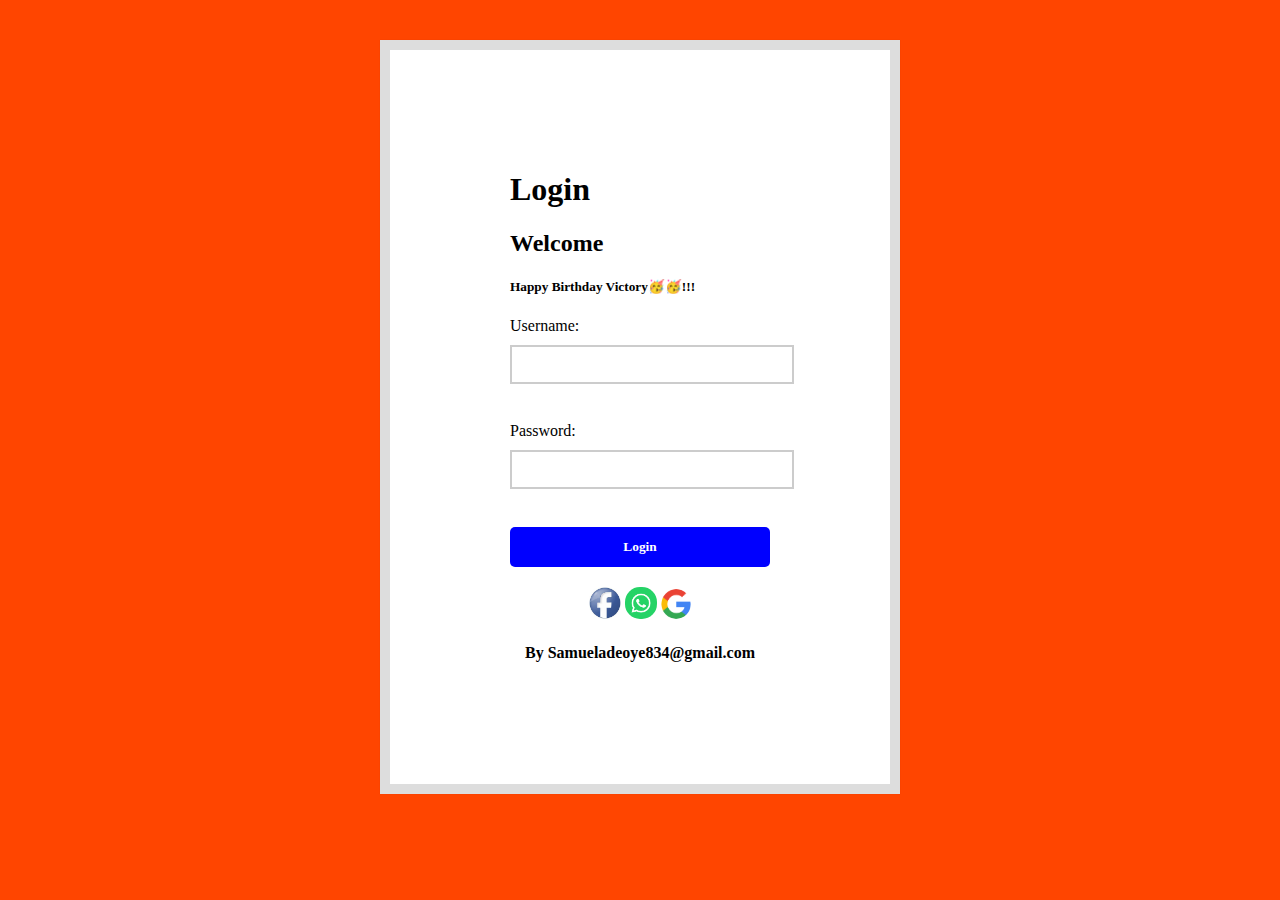
==== Present For Victory/Index2.html @ 6691469b "Add files via upload" ====
<!DOCTYPE html>
<html lang="en">
<head>
    <meta charset="UTF-8">
    <meta name="viewport" content="width=device-width, initial-scale=1.0">
    <title>Login Page</title>
    <link rel="stylesheet" href="style2.css">
</head>
<body>
    <div class="container">
        <div class="login-form">
            <h1>Login</h1>
            <h2>Welcome</h2>
            <h5>Happy Birthday Victory🥳🥳!!!</h5>
            <form>
                <label for="username">Username:</label>
                <input type="text" id="username" name="username"><br><br>
                <label for="password">Password:</label>
                <input type="password" id="password" name="password"><br><br>
                <input type="submit" value="Login">
            </form>
            <p id="error-message"></p>
        </div>
        <div class="ay">
            <center><a href="https://web.facebook.com/profile.php?id=100080208746776"><img style="border-radius:10px;" width="32px" height="32px" src="images/download (1).jpg"></a>
                <a href="https://wa.me/2347045247679"><img style="border-radius:15px;" width="32px" height="32px" src="images/downloads"></a> 
                <a href="https://Samueladeoye834@gmail.com"><img style="border-radius:15px;" width="30px" height="30px" src="images/google.png"></a>
                <p><h4>By Samueladeoye834@gmail.com</h4></p>
            </center>
        </div>
    </div>

    <script src="script2.js"></script>
</body>
</html>
---- Present For Victory/style2.css ----
body {
    font-family:cursive;
    background-color:orangered;
}

.container {
    max-width: 300px;
    margin: 40px auto;
    padding: 100px;
    background-color: #fff;
    border: 10px solid #ddd;
    box-shadow: 0 0 1px rgba(0, 0, 0, 0.1);
}

.login-form {
    margin: 20px;
}

label {
    display: block;
    margin-bottom: 10px;
}

input[type="text"], input[type="password"] {
    width: 100%;
    height:100%;
    margin-bottom: 20px;
    padding: 10px;
    border: 2px solid #ccc;
}

input[type="submit"] {
    width: 100%;
    height: 40px;
    background-color:blue;
    color: #fff;
    font-weight:800;
    font-family:cursive;
    padding:10px;
    border: none;
    border-radius: 5px;
    cursor: pointer;
}

input[type="submit"]:hover {
    background-color:lightgreen;
}

#error-message {
    color:red;
    margin-top: 10px;
}
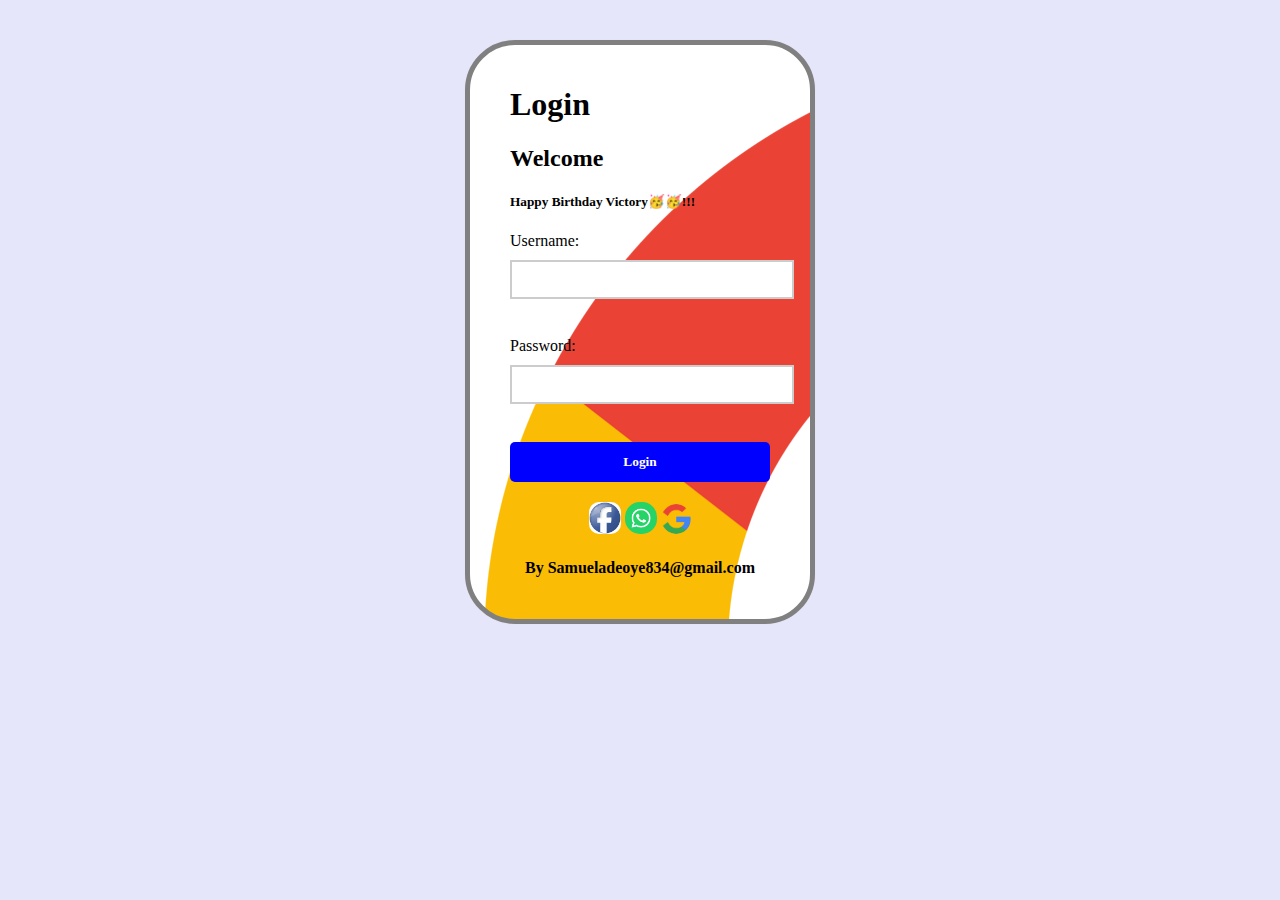
==== commit de49faa2: "Update Index2.html" ====
--- a/Present For Victory/Index2.html
+++ b/Present For Victory/Index2.html
@@ -5,8 +5,17 @@
     <meta name="viewport" content="width=device-width, initial-scale=1.0">
     <title>Login Page</title>
     <link rel="stylesheet" href="style2.css">
+    <!-- Google tag (gtag.js) -->
+<script async src="https://www.googletagmanager.com/gtag/js?id=G-09RN76J55R"></script>
+<script>
+  window.dataLayer = window.dataLayer || [];
+  function gtag(){dataLayer.push(arguments);}
+  gtag('js', new Date());
+
+  gtag('config', 'G-09RN76J55R');
+</script>
 </head>
-<body>
+<body style"font-family:cursive;">
     <div class="container">
         <div class="login-form">
             <h1>Login</h1>
@@ -32,4 +41,4 @@
 
     <script src="script2.js"></script>
 </body>
-</html>+</html>
--- a/Present For Victory/style2.css
+++ b/Present For Victory/style2.css
@@ -1,15 +1,18 @@
 body {
     font-family:cursive;
-    background-color:orangered;
+    background-color:lavender;
 }
 
 .container {
     max-width: 300px;
     margin: 40px auto;
-    padding: 100px;
+    padding: 20px;
     background-color: #fff;
-    border: 10px solid #ddd;
+    border: 5px solid grey;
     box-shadow: 0 0 1px rgba(0, 0, 0, 0.1);
+    border-radius:50px;
+    background-image:url(images/google.png);
+   background-repeat:no-repeat;
 }
 
 .login-form {
@@ -49,4 +52,4 @@
 #error-message {
     color:red;
     margin-top: 10px;
-}+}
